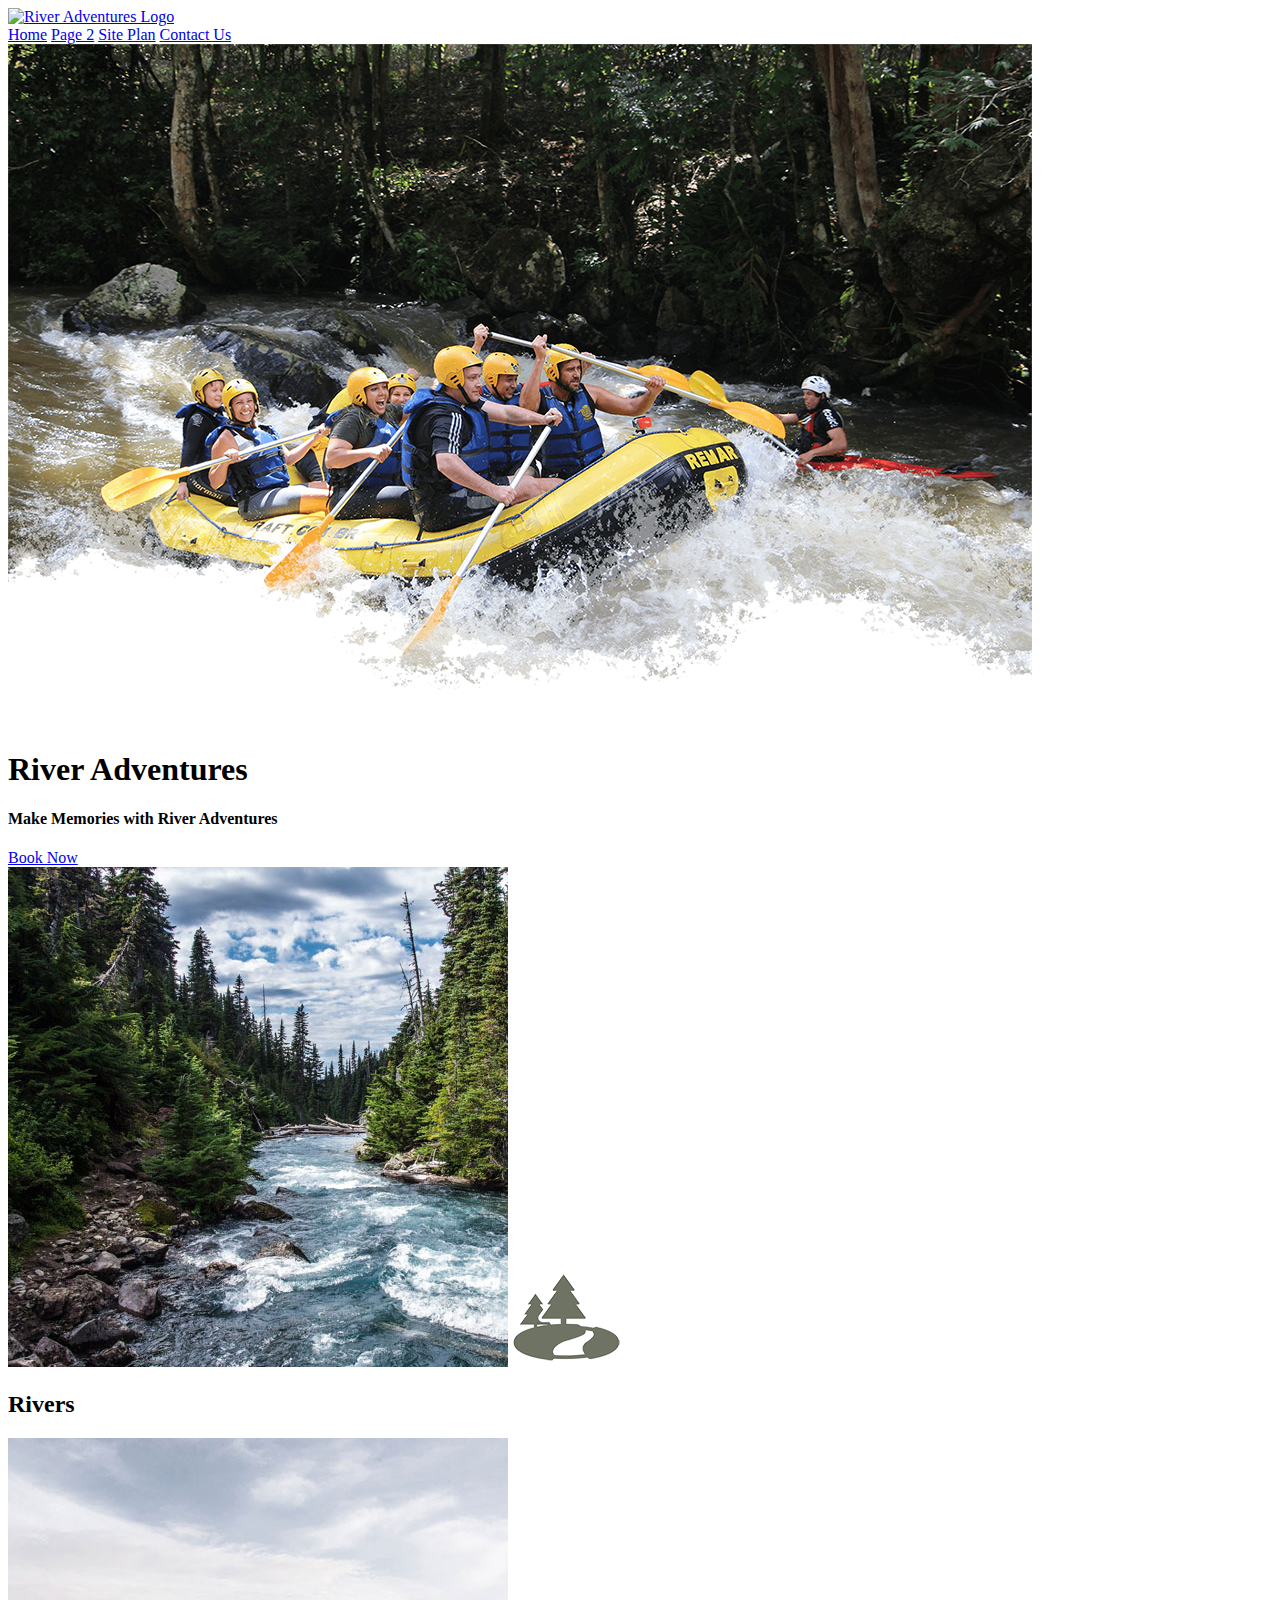
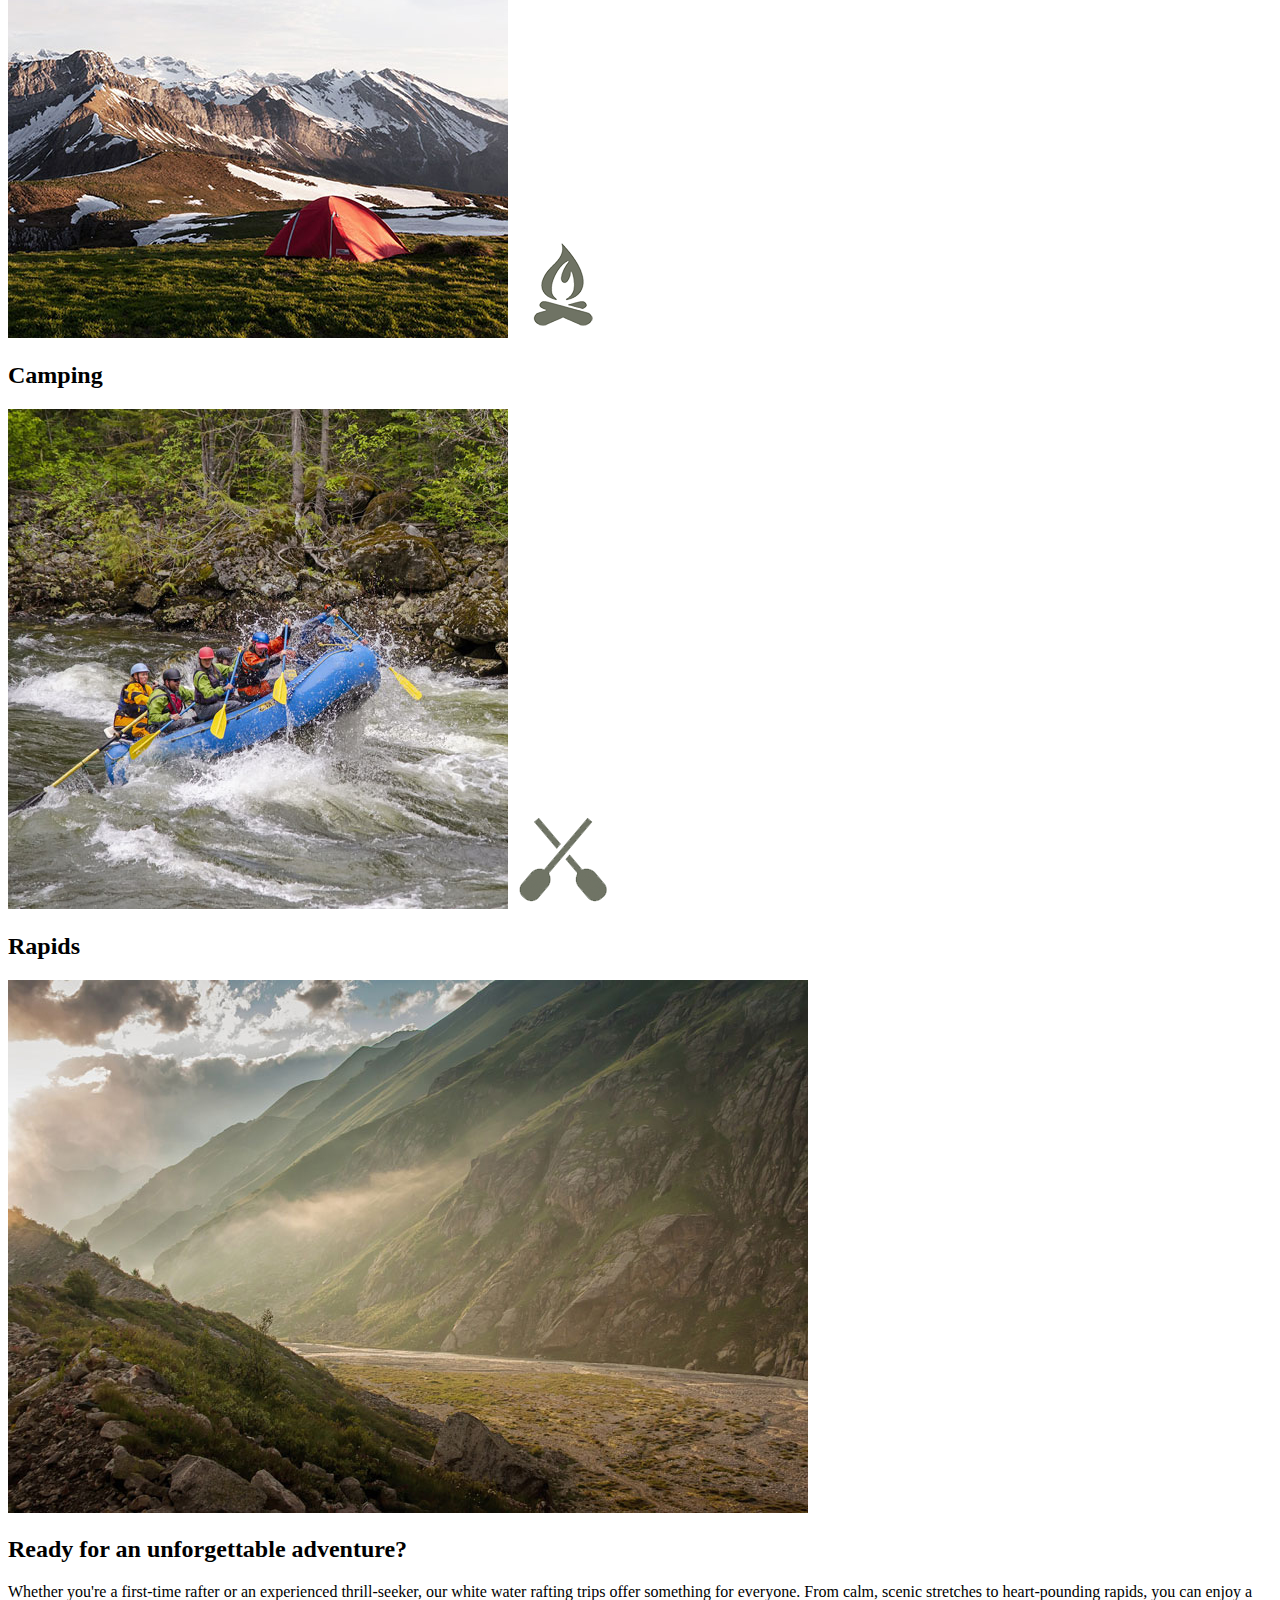
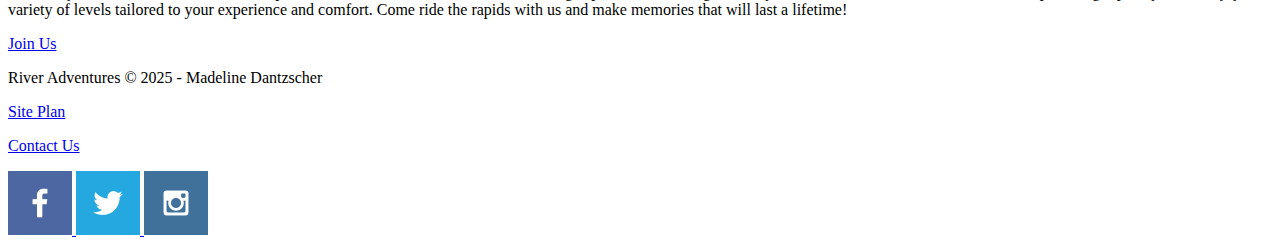
==== wwr/index.html @ b6deb94f "changes to index.html placement" ====
<!DOCTYPE html>
<html lang="en">
<head>
    <meta charset="UTF-8">
    <meta name="viewport" content="width=device-width, initial-scale=1.0">
    <title>River Adventures</title>
</head>
<body>
    <header>
        <a id="logo_link" href="index.html">
            <img class="logo" src="river/adventure.png" alt="River Adventures Logo">
        </a>
        <nav>
            <a href="index.html">Home</a>
            <a href="#">Page 2</a>
            <a href="site-plan-rafting.html">Site Plan</a>
            <a href="contactus.html">Contact Us</a>
        </nav>
    </header>
    <div id="hero">
        <div id="hero-box">
           <img id="hero-img" src="images/hero.png" alt="People rafting on the river">
        </div>
        <section id="hero-msg">
            <h1 class="hero-title">River Adventures</h1>
            <h4>Make Memories with River Adventures </h4>
            <div class="button-box">
                <a class='book' href="contactus.html">Book Now</a>
            </div>
        </section>
    </div>
    <main class="home-grid">
        <section class="rivers-card">
            <img class="card-img" src="images/rivers.jpg" alt="river in forest">
            <img class="icon" src="images/river_icon.png" alt="river icon">
            <h2>Rivers</h2>
        </section>
        <section class="camping-card">
            <img class="card-img" src="images/camping.jpg" alt="tent in mountains">
            <img class="icon" src="images/fire_icon.png" alt="fire icon">
            <h2>Camping</h2>
        </section>
        <section class="rapids-card">
            <img class="card-img" src="images/rapids.jpg" alt="rafting boat">
            <img class="icon" src="images/oars.png" alt="oars icon">
            <h2>Rapids</h2>
        </section>
        <img class="Adventure" src="images/mountains.jpg" alt="Misty mountains">
        <section class="msg">
            <h2>Ready for an unforgettable adventure?</h2>
        <p>Whether you're a first-time rafter or an experienced thrill-seeker, our white water rafting trips offer something for everyone. From calm, scenic stretches to heart-pounding rapids, you can enjoy a variety of levels tailored to your experience and comfort. Come ride the rapids with us and make memories that will last a lifetime! </p>
        <a class='join' href="rivers.html">Join Us</a>
    </section>
    </main>
    <footer>
        <p>River Adventures &copy; 2025 - Madeline Dantzscher</p>
        <p><a href="site-plan-rafting.html">Site Plan</a></p>
        <p><a href="contactus.html">Contact Us</a></p>
        <div class="social">
            <a href="https://facebook.com">
                <img src="images/facebook.png" alt="fb icon">
            </a>
            <a href="https://twitter.com">
                <img src="images/twitter.png" alt="twitter icon">
            </a>
            <a href="https://instagram.com">
                <img src="images/instagram.png" alt="instagram icon">
            </a>
        </div>
    </footer>
</body>
</html>
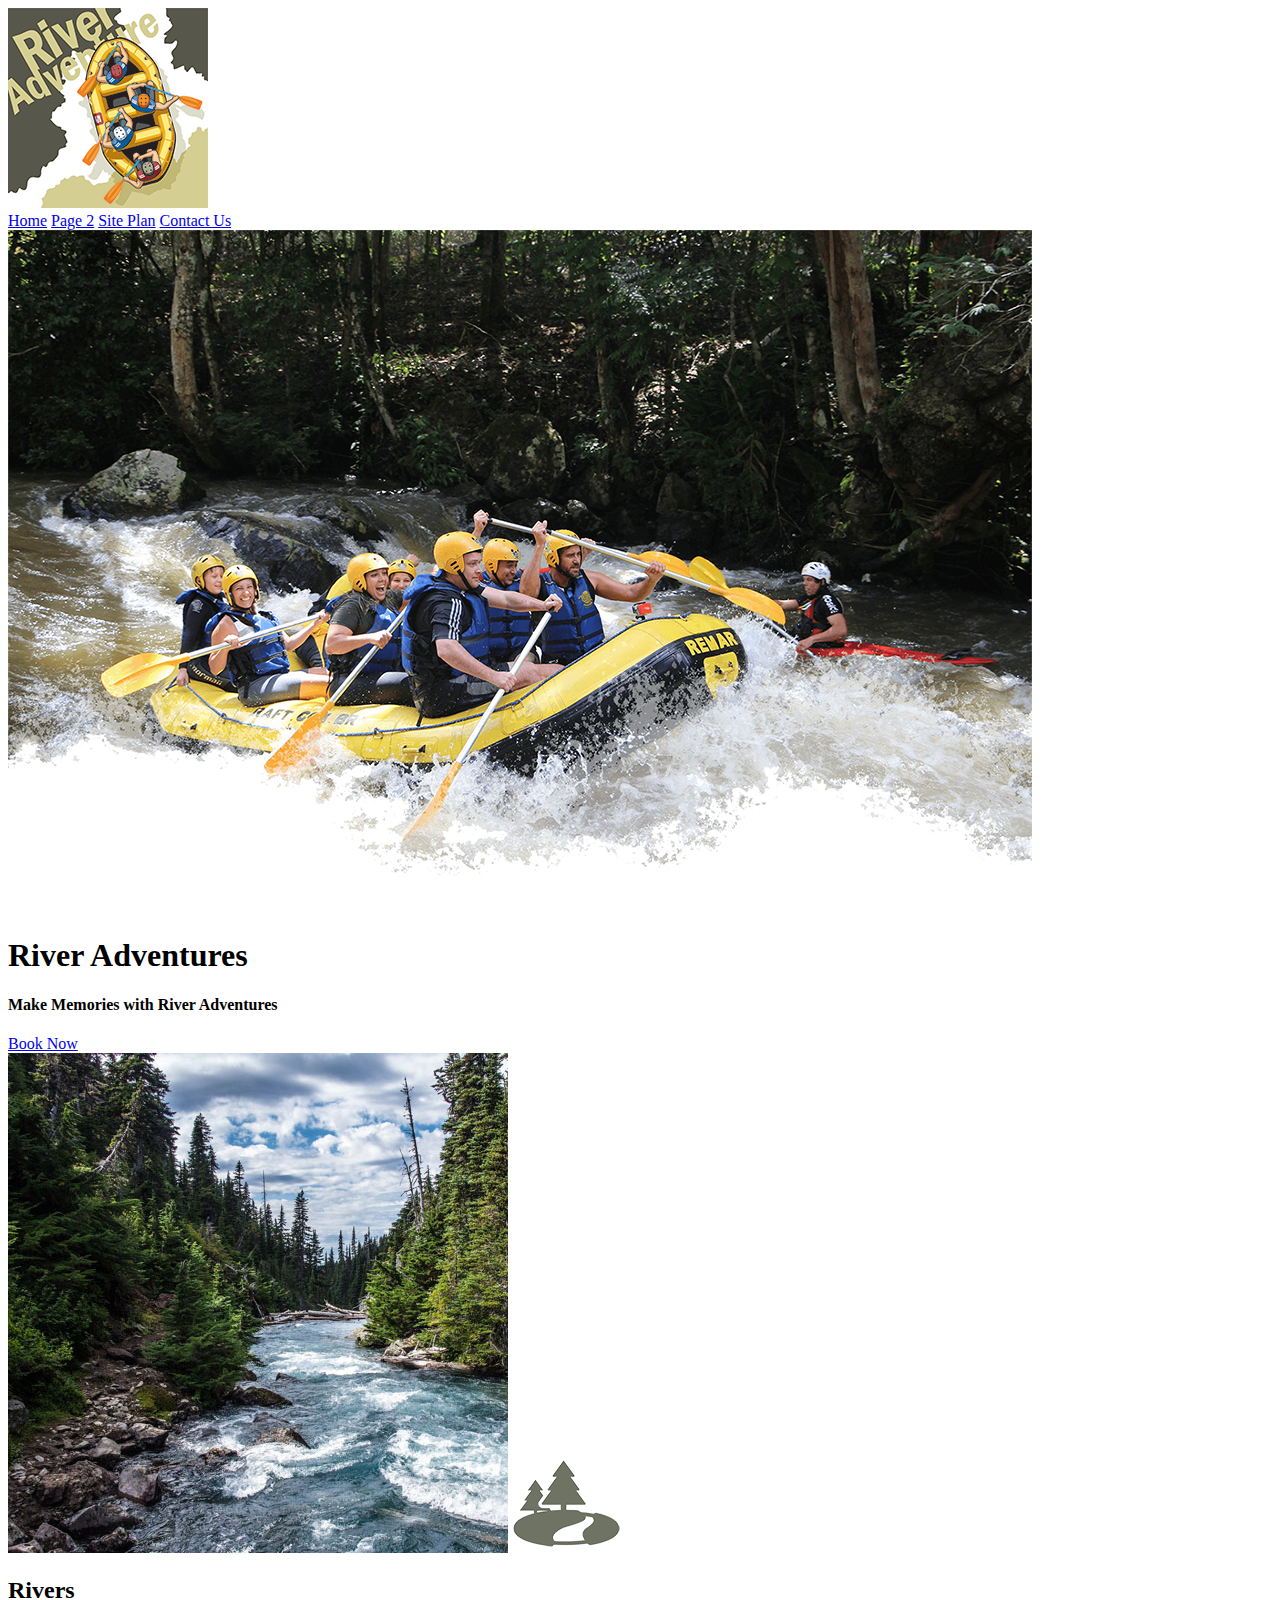
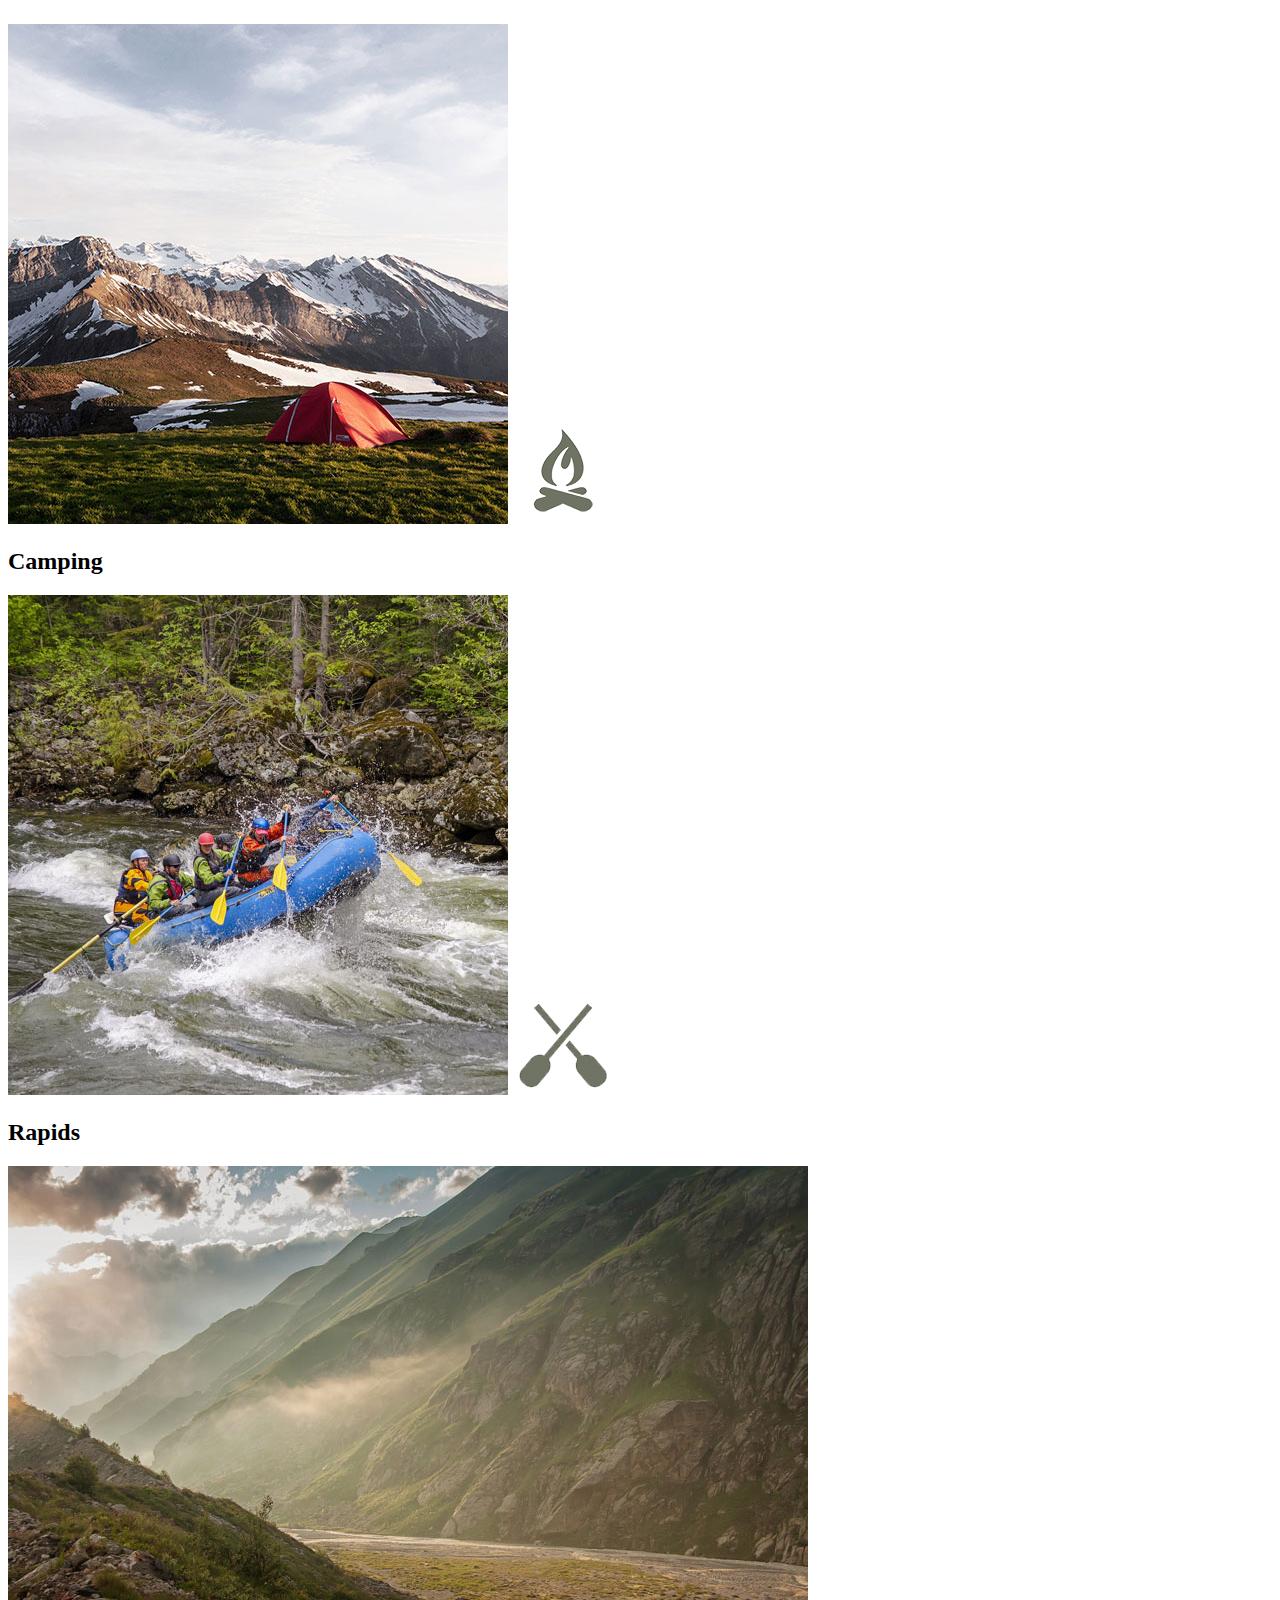
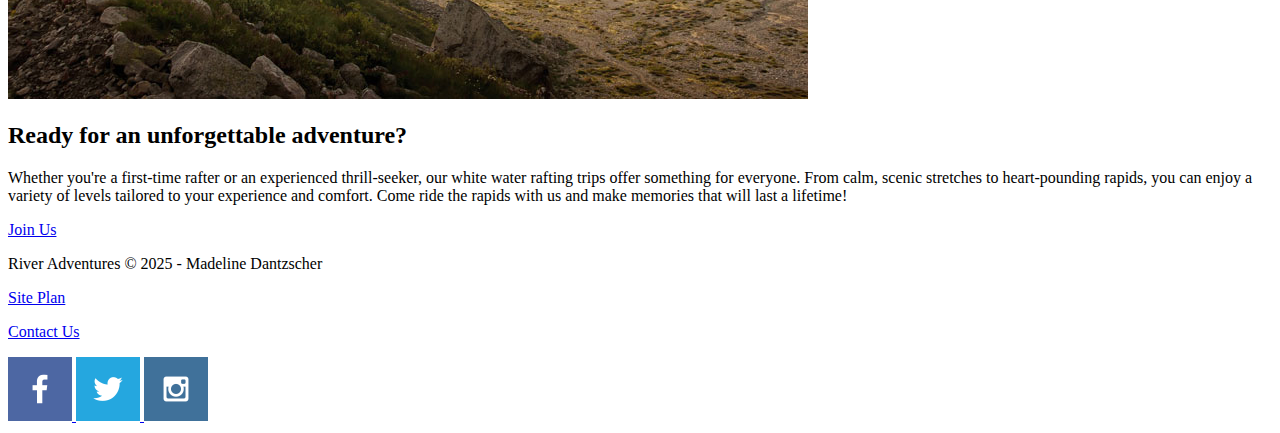
==== commit 54c21951: "change in image name" ====
--- a/wwr/index.html
+++ b/wwr/index.html
@@ -8,7 +8,7 @@
 <body>
     <header>
         <a id="logo_link" href="index.html">
-            <img class="logo" src="river/adventure.png" alt="River Adventures Logo">
+            <img class="logo" src="images/river_adventure.png" alt="River Adventures Logo">
         </a>
         <nav>
             <a href="index.html">Home</a>
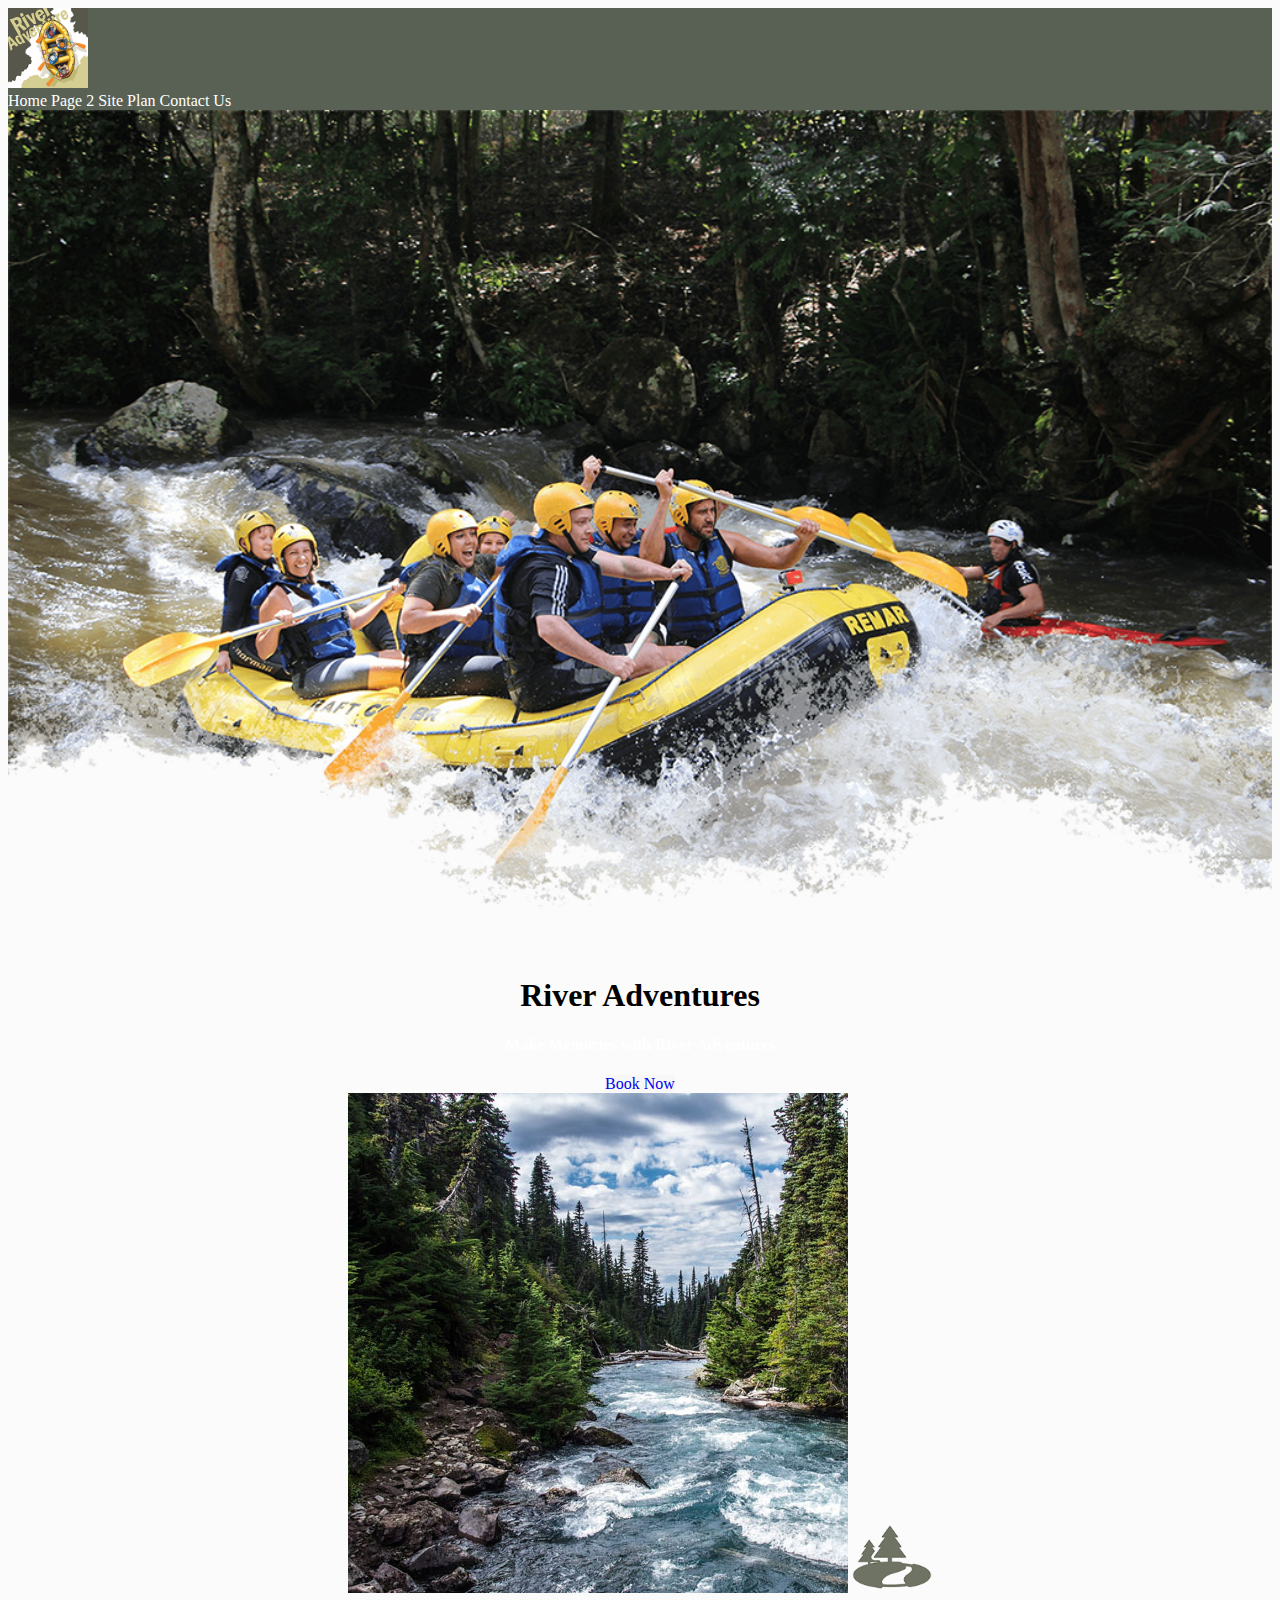
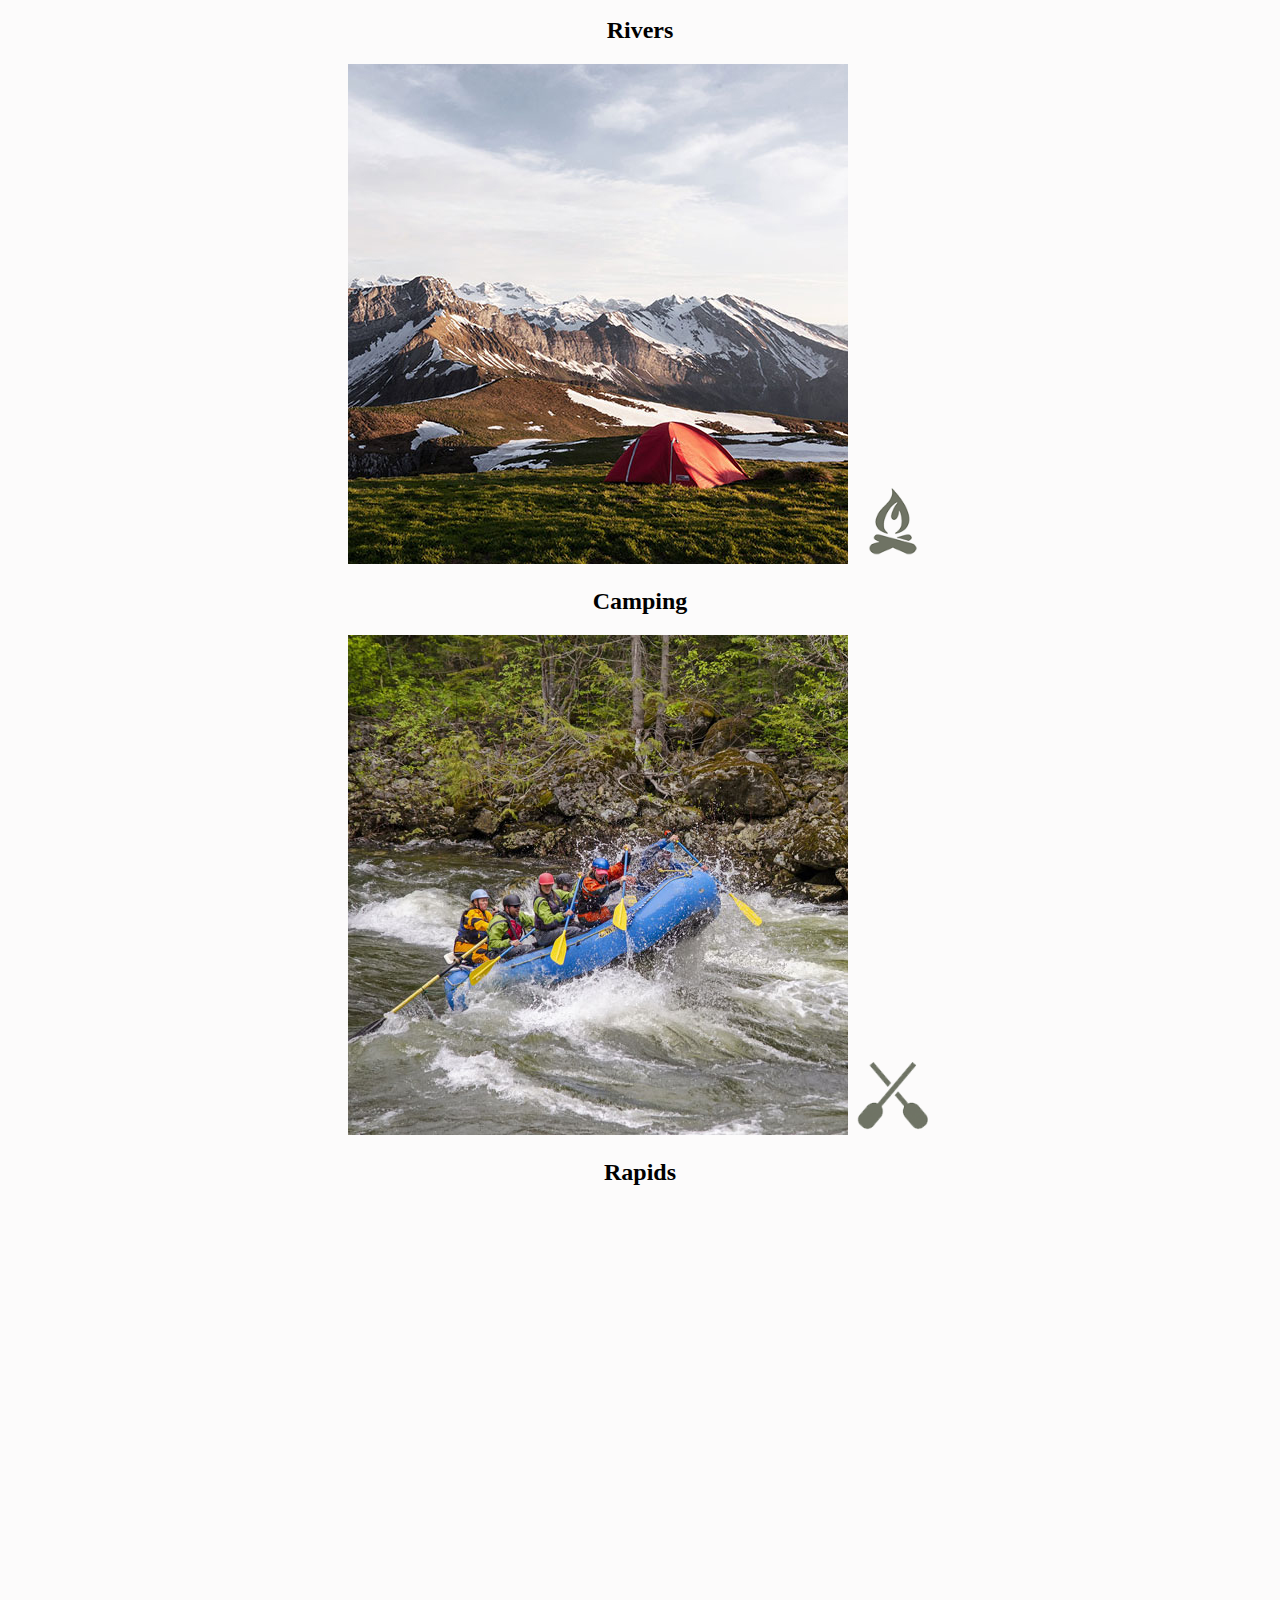
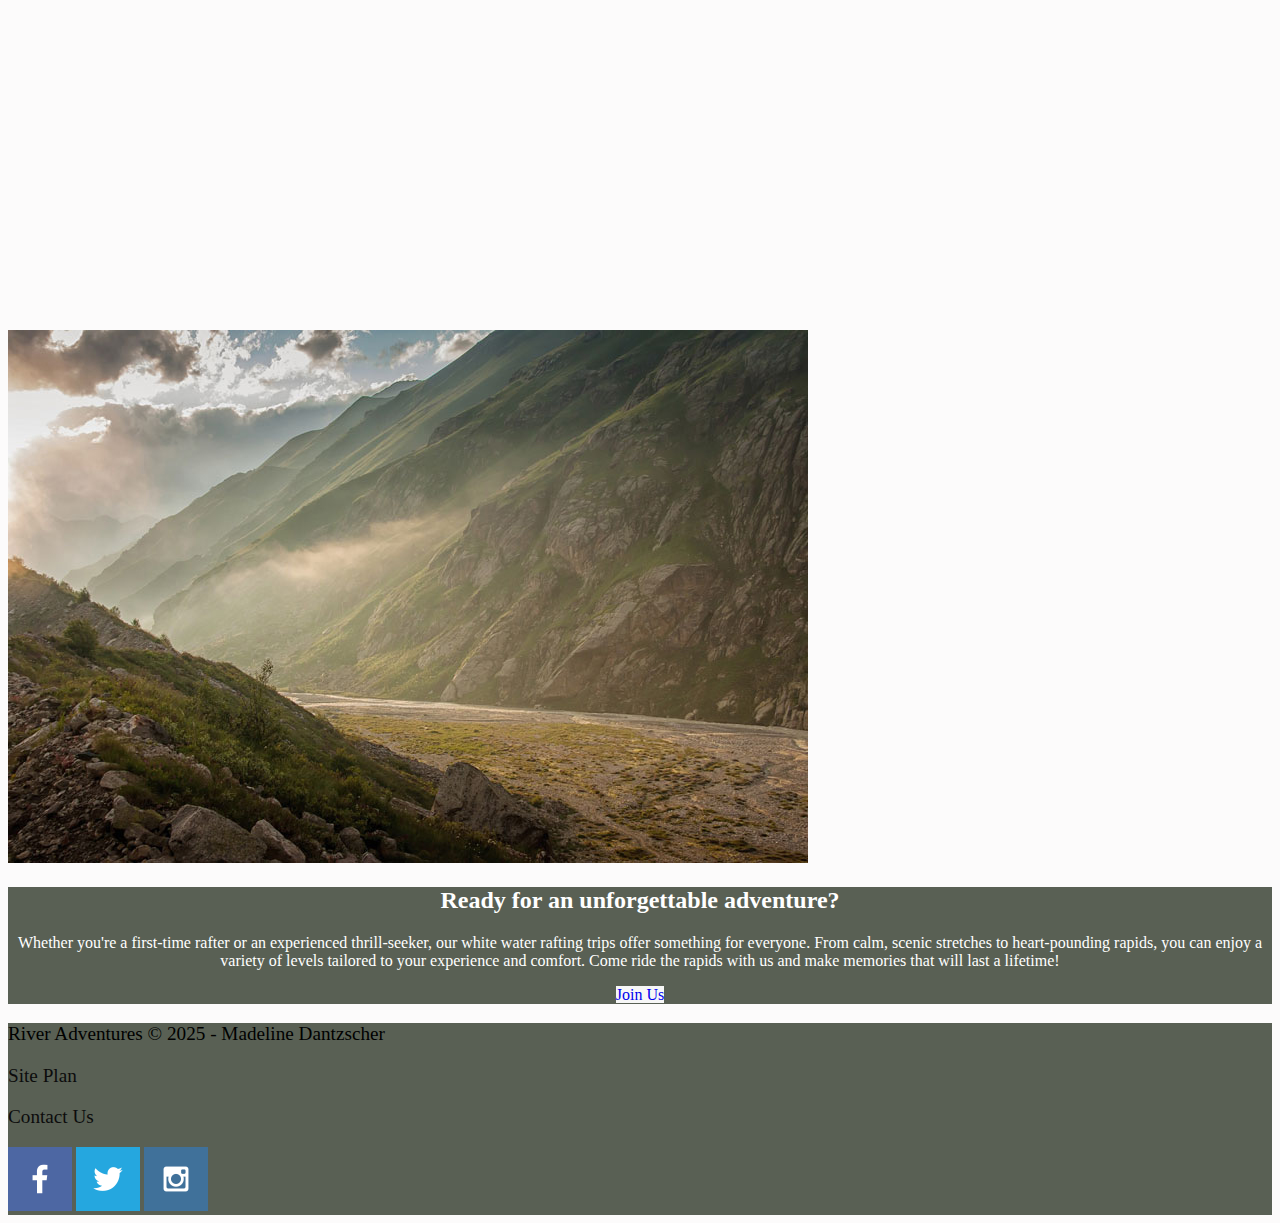
==== commit 7ae94422: "style changes" ====
--- a/wwr/index.html
+++ b/wwr/index.html
@@ -5,7 +5,9 @@
     <meta name="viewport" content="width=device-width, initial-scale=1.0">
     <title>River Adventures</title>
 </head>
+    <link rel="stylesheet" href="styles/style.css">
 <body>
+    <div id="content">
     <header>
         <a id="logo_link" href="index.html">
             <img class="logo" src="images/river_adventure.png" alt="River Adventures Logo">
@@ -45,6 +47,7 @@
             <img class="icon" src="images/oars.png" alt="oars icon">
             <h2>Rapids</h2>
         </section>
+        <div id="background"></div>
         <img class="Adventure" src="images/mountains.jpg" alt="Misty mountains">
         <section class="msg">
             <h2>Ready for an unforgettable adventure?</h2>
@@ -57,16 +60,17 @@
         <p><a href="site-plan-rafting.html">Site Plan</a></p>
         <p><a href="contactus.html">Contact Us</a></p>
         <div class="social">
-            <a href="https://facebook.com">
+            <a href="https://facebook.com" target="_blank">
                 <img src="images/facebook.png" alt="fb icon">
             </a>
-            <a href="https://twitter.com">
+            <a href="https://twitter.com" target="_blank">
                 <img src="images/twitter.png" alt="twitter icon">
             </a>
-            <a href="https://instagram.com">
+            <a href="https://instagram.com" target="_blank">
                 <img src="images/instagram.png" alt="instagram icon">
             </a>
         </div>
     </footer>
+    </div>
 </body>
 </html>--- a/wwr/styles/style.css
+++ b/wwr/styles/style.css
@@ -0,0 +1,85 @@
+div {
+    max-width: 1600px;
+}
+#content {
+    margin: 0 auto;
+}
+nav a {
+    color: white;
+    text-align: center;
+    text-decoration: none;
+}
+#hero-msg {
+    text-align: center;
+}
+#hero-img {
+    width: 100%;
+}
+.button-box {
+    text-align: center;
+}
+main section {
+    text-align: center;
+}
+#background {
+    height: 725px;
+}
+body {
+    background-color: #fcfbfb; 
+}
+header {
+    background-color: rgba(20,30,13, .7);
+}
+nav a:hover {
+    background-color: black;
+    color: white;
+}
+.book, .join {
+    background-color: #f7f7f7;
+    text-decoration: none;
+}
+#background {
+    background-image: url(../images/hero.jpg);
+}
+.msg {
+    background-color: rgba(20,30,13, .7);
+}
+footer {
+    background-color: rgba(20,30,13, .7);
+}
+footer a {
+    color: rgb(12, 12, 12);
+    text-decoration: none;
+}
+footer p {
+    font-size: 1.2em;
+}
+footer p a:hover {
+    text-decoration: underline;
+}
+}
+footer a:hover {
+    color: black;
+}
+.home-title {
+    color: rgb(3, 3, 3);
+}
+h4 {
+    color: white;
+}
+.book:hover, .join:hover {
+    background-color: #050505;
+    color: white;
+}
+.msg h2 {
+    color: white;
+}
+.msg p {
+    color: white;
+}
+.logo {
+    width: 80px;
+}
+.icon {
+    width: 80px
+}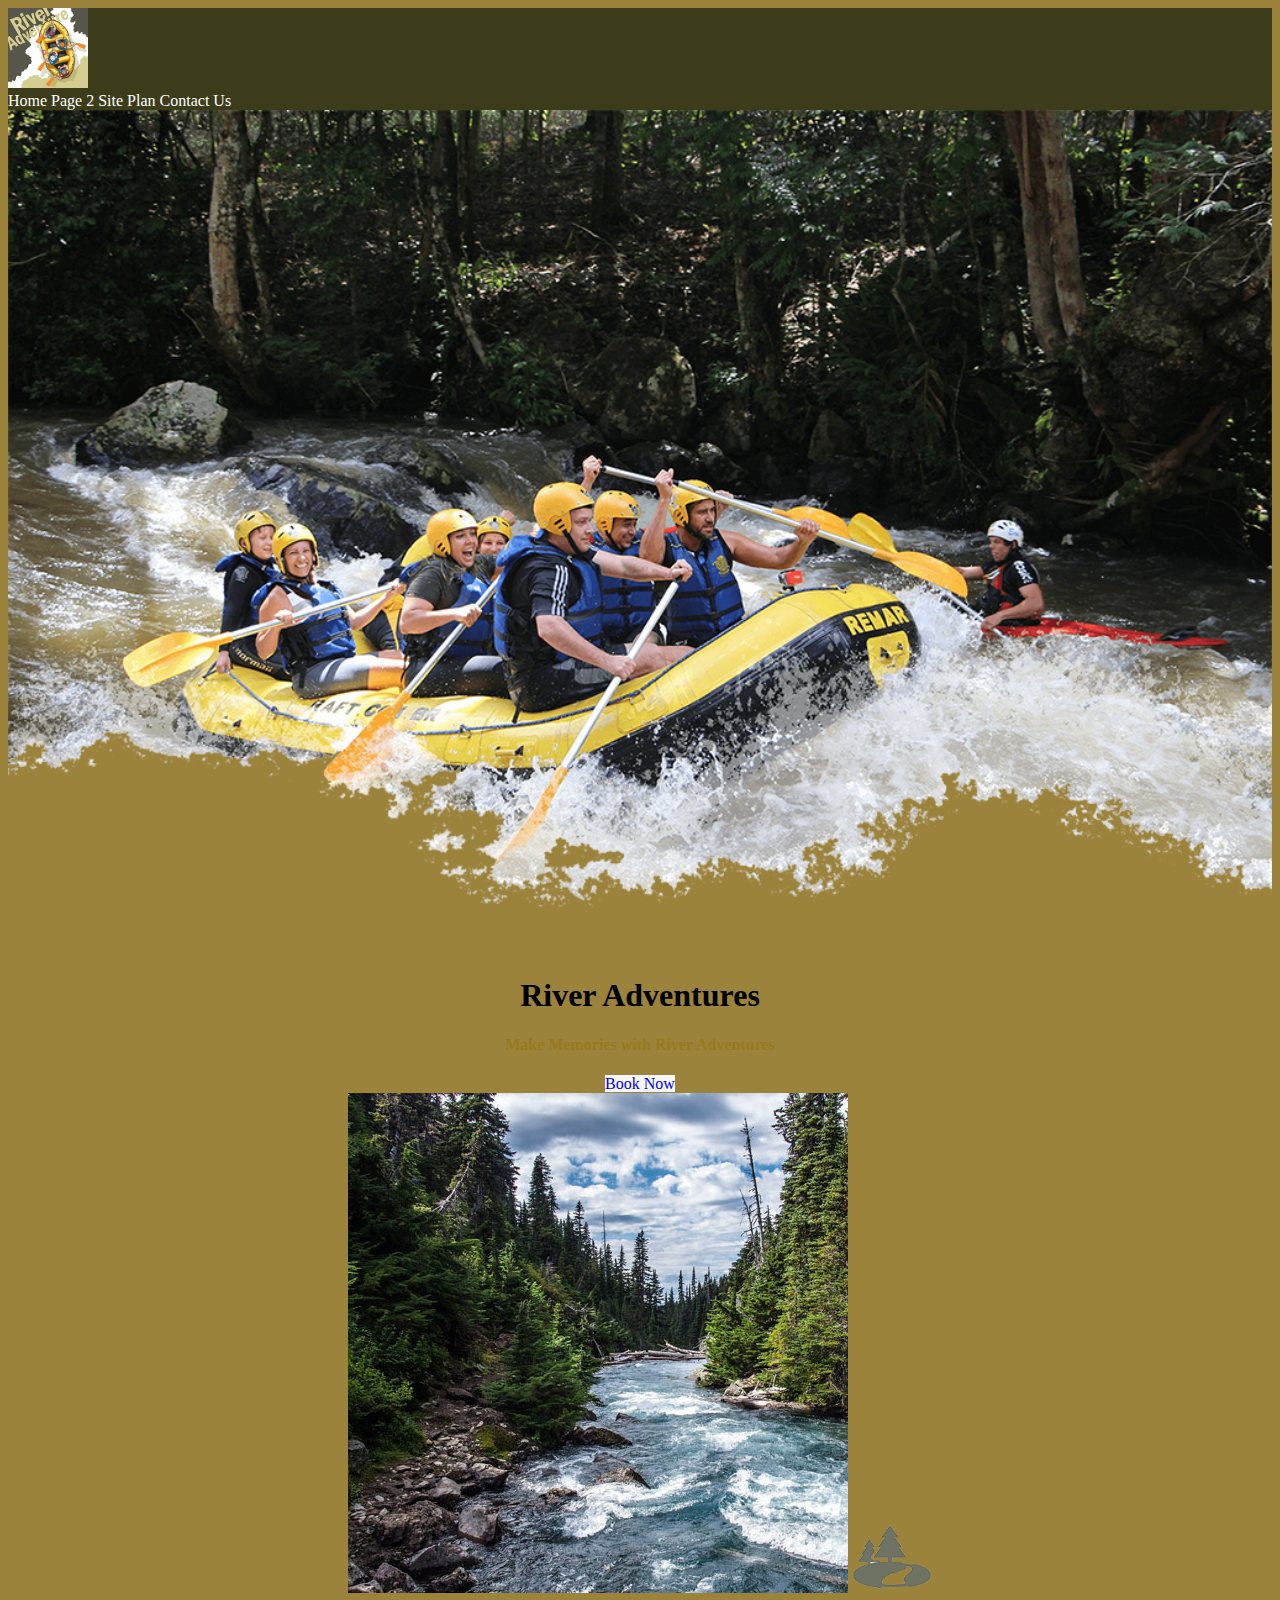
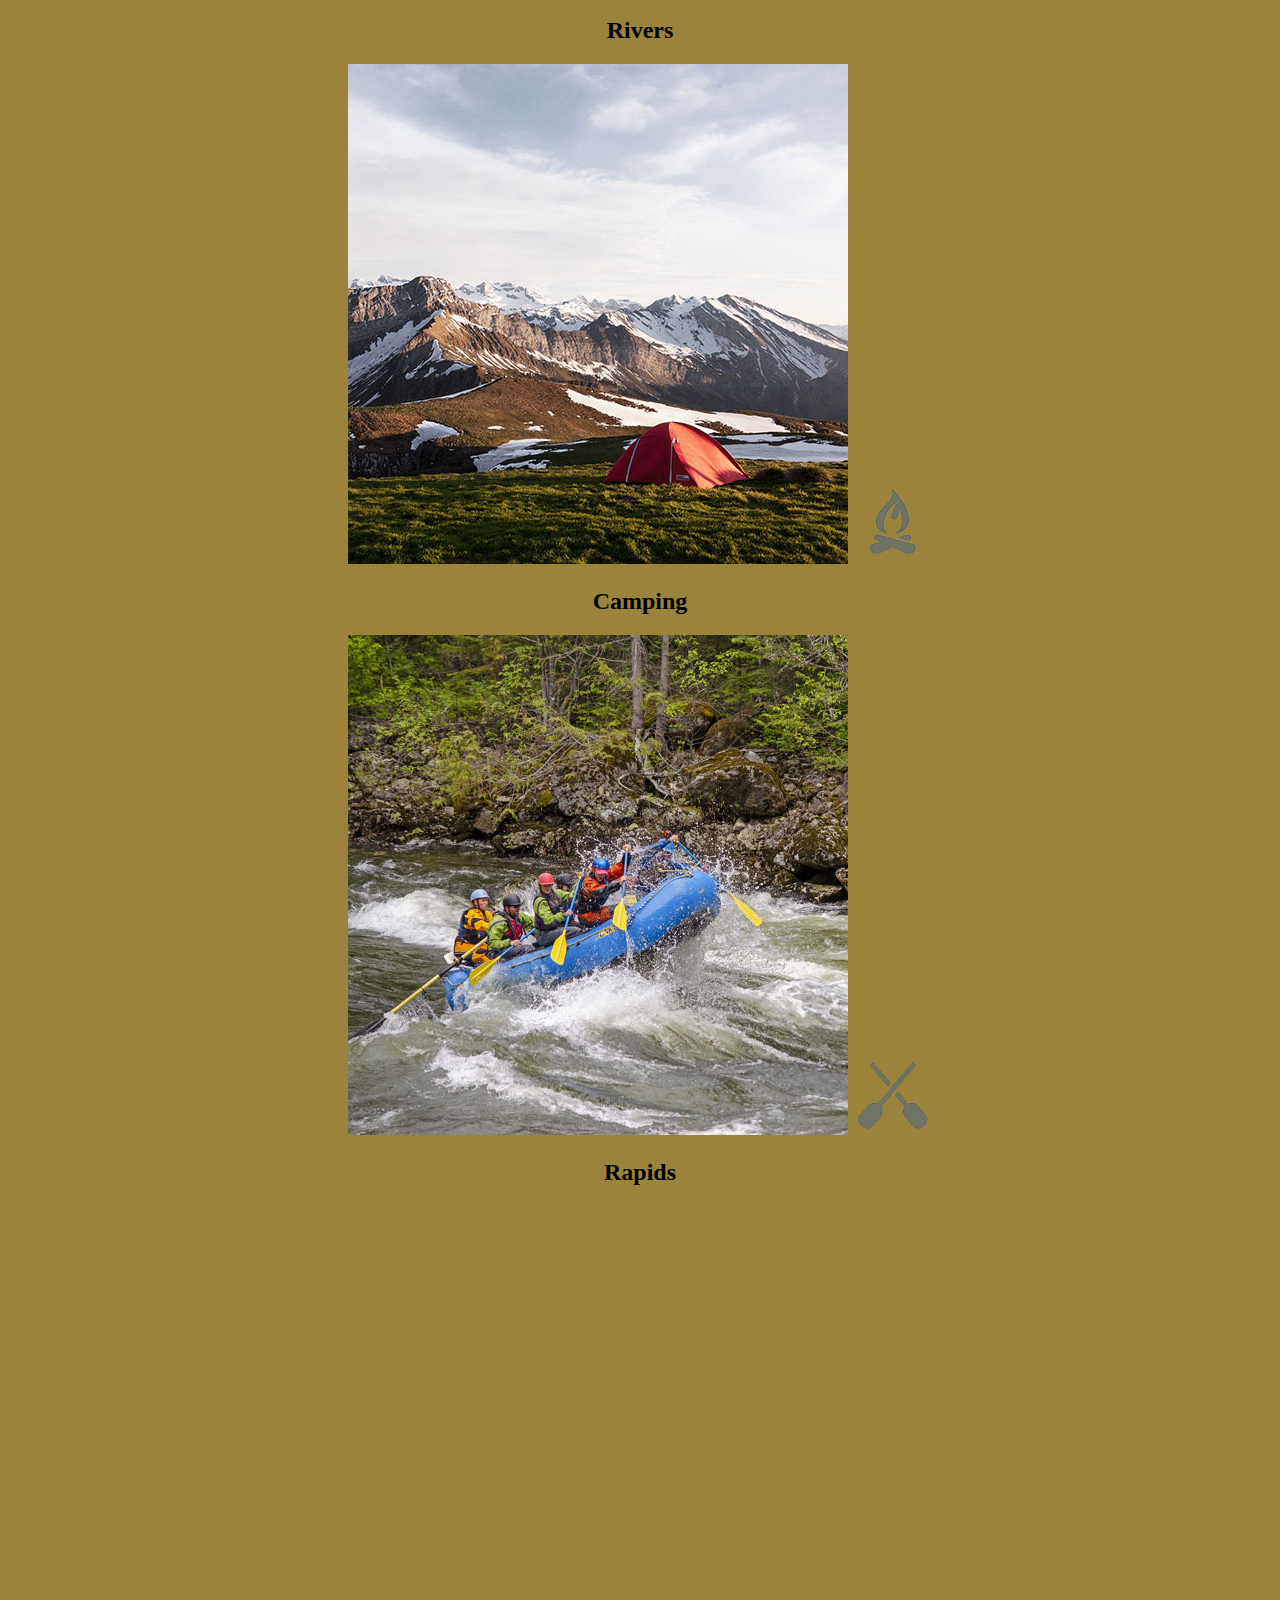
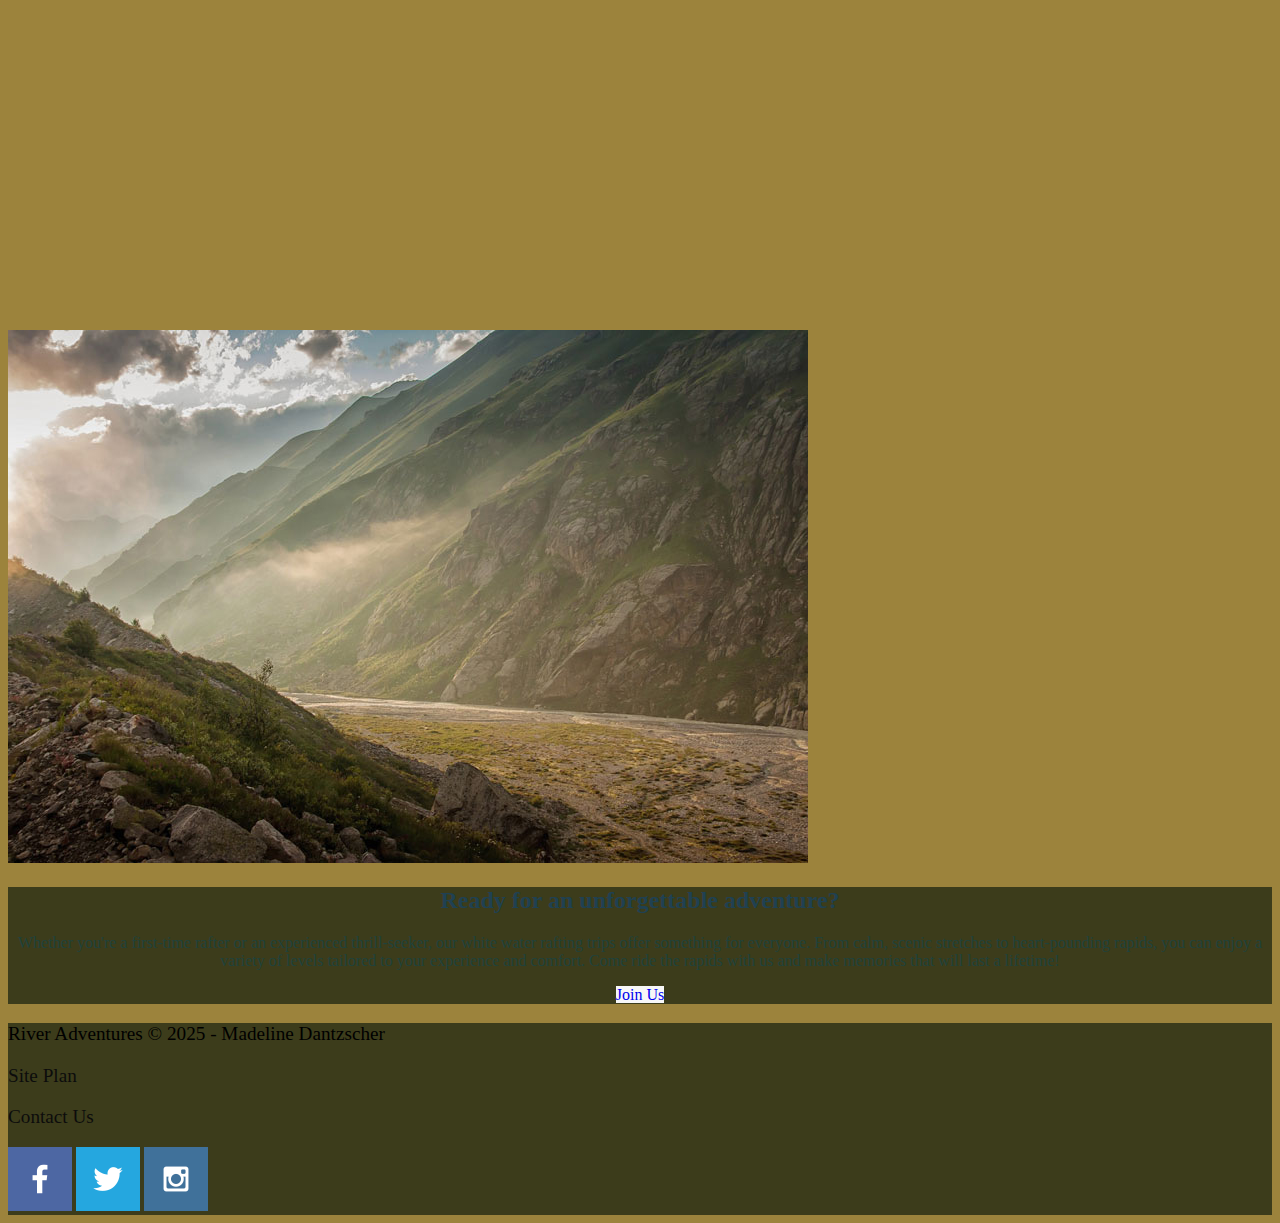
==== commit 7966b1bf: "changes to be committed: modified: wwr/index.html modified: wwr/styles/style.css" ====
--- a/wwr/index.html
+++ b/wwr/index.html
@@ -5,7 +5,7 @@
     <meta name="viewport" content="width=device-width, initial-scale=1.0">
     <title>River Adventures</title>
 </head>
-    <link rel="stylesheet" href="styles/style.css">
+<link rel="stylesheet" href="styles/style.css">
 <body>
     <div id="content">
     <header>
--- a/wwr/styles/style.css
+++ b/wwr/styles/style.css
@@ -25,7 +25,7 @@
     height: 725px;
 }
 body {
-    background-color: #fcfbfb; 
+    background-color: #9c833c; 
 }
 header {
     background-color: rgba(20,30,13, .7);
@@ -65,17 +65,17 @@
     color: rgb(3, 3, 3);
 }
 h4 {
-    color: white;
+    color: rgb(149, 122, 30);
 }
 .book:hover, .join:hover {
     background-color: #050505;
     color: white;
 }
 .msg h2 {
-    color: white;
+    color: rgb(32, 65, 82);
 }
 .msg p {
-    color: white;
+    color: rgb(32, 66, 59);
 }
 .logo {
     width: 80px;
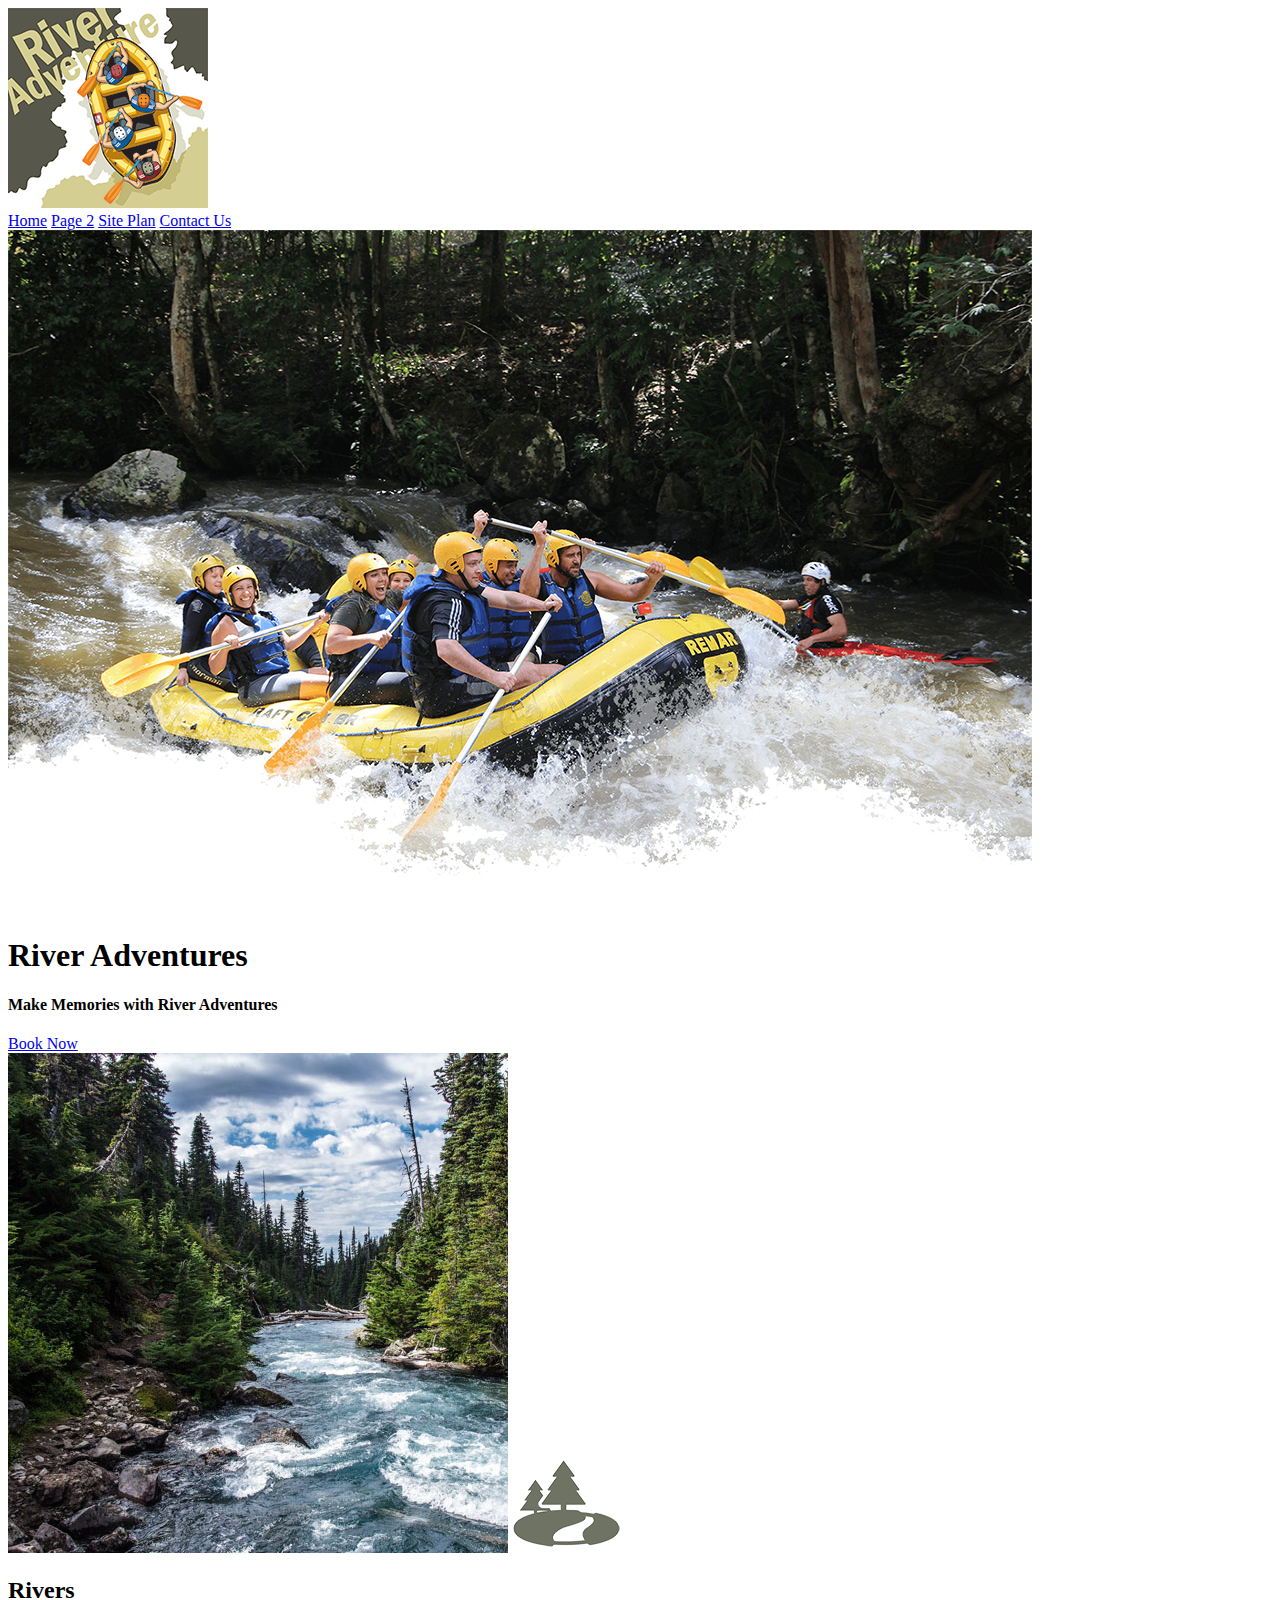
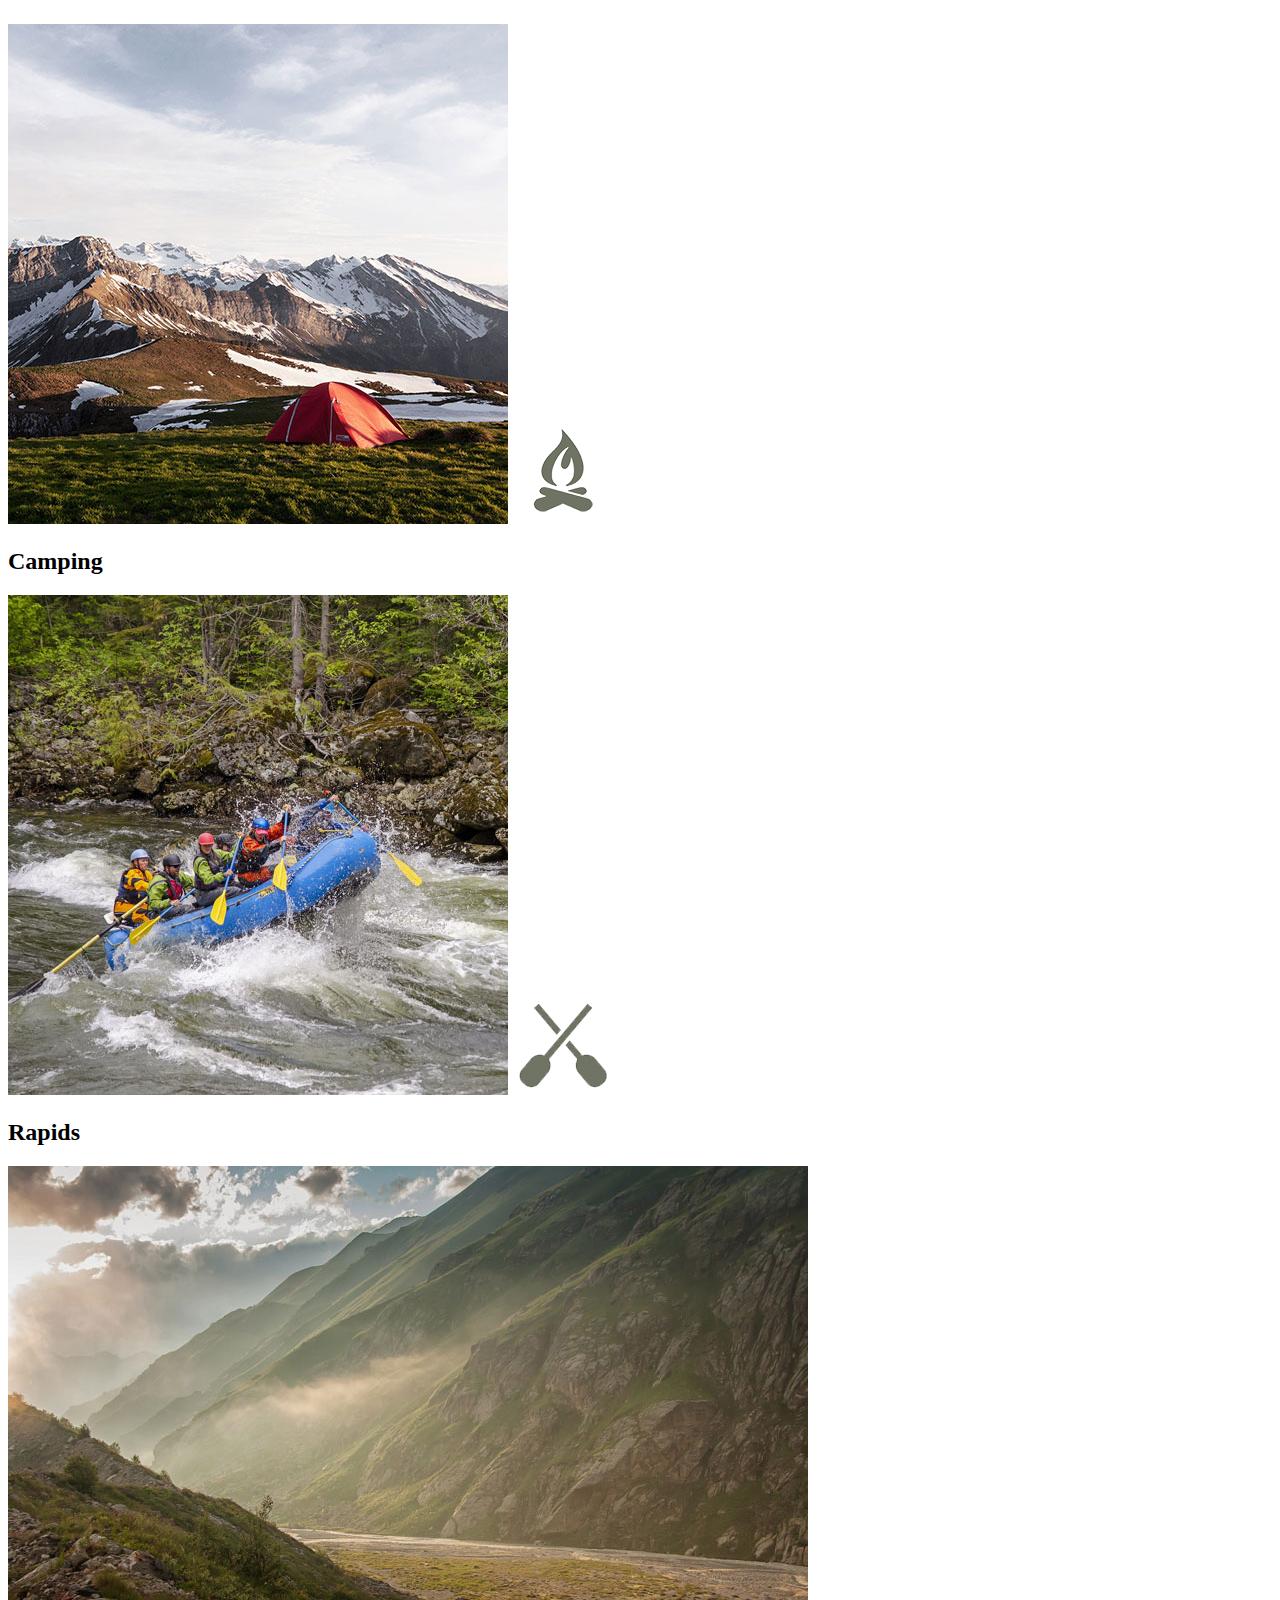
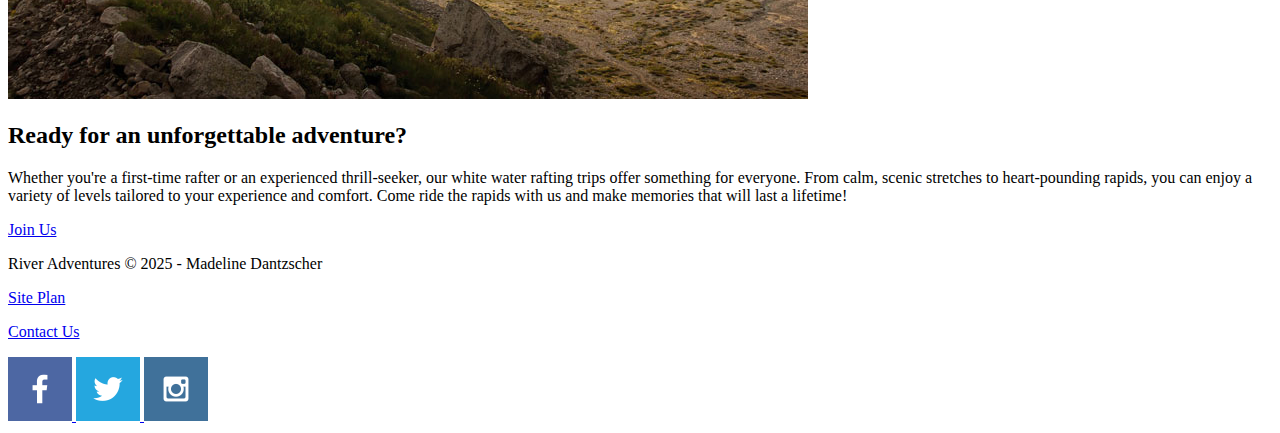
==== commit 41a9154e: "commit these changes" ====
--- a/wwr/index.html
+++ b/wwr/index.html
@@ -4,8 +4,8 @@
     <meta charset="UTF-8">
     <meta name="viewport" content="width=device-width, initial-scale=1.0">
     <title>River Adventures</title>
+    <link rel="stylesheet" href="style.css">
 </head>
-<link rel="stylesheet" href="styles/style.css">
 <body>
     <div id="content">
     <header>
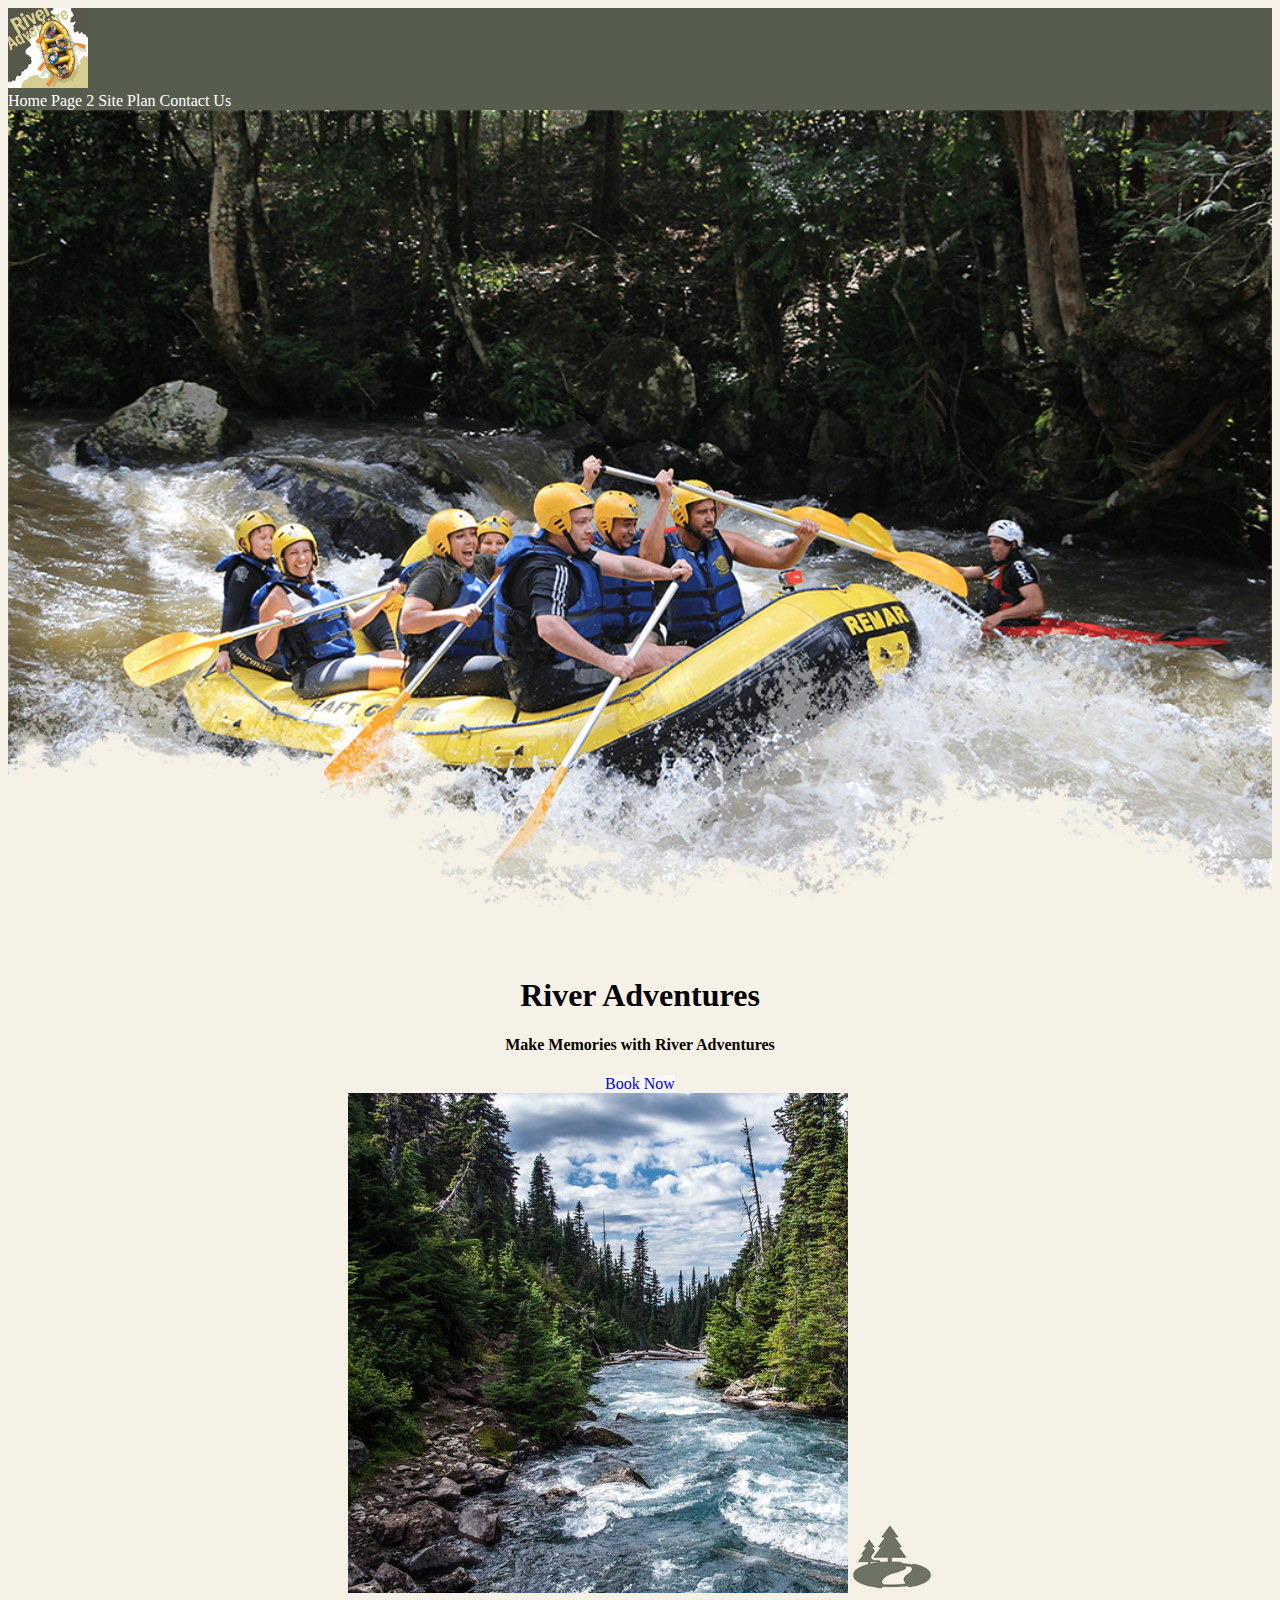
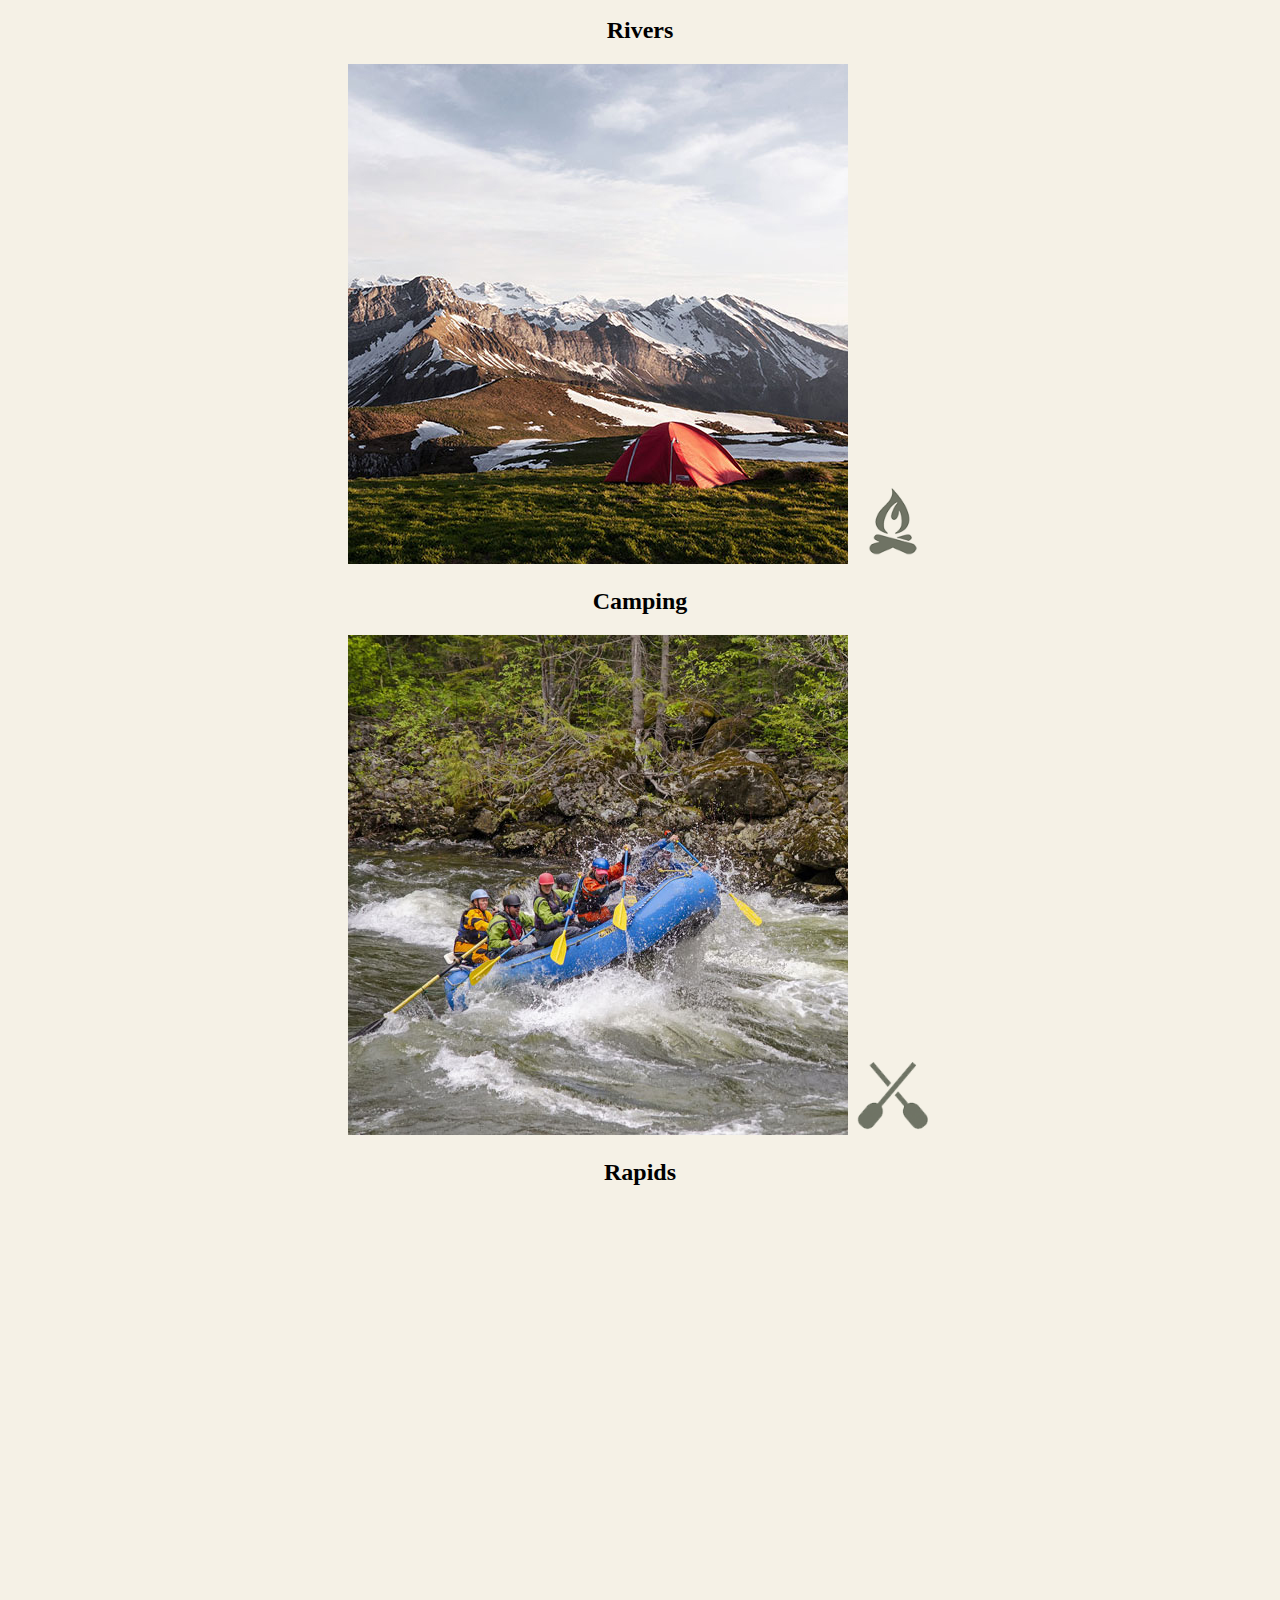
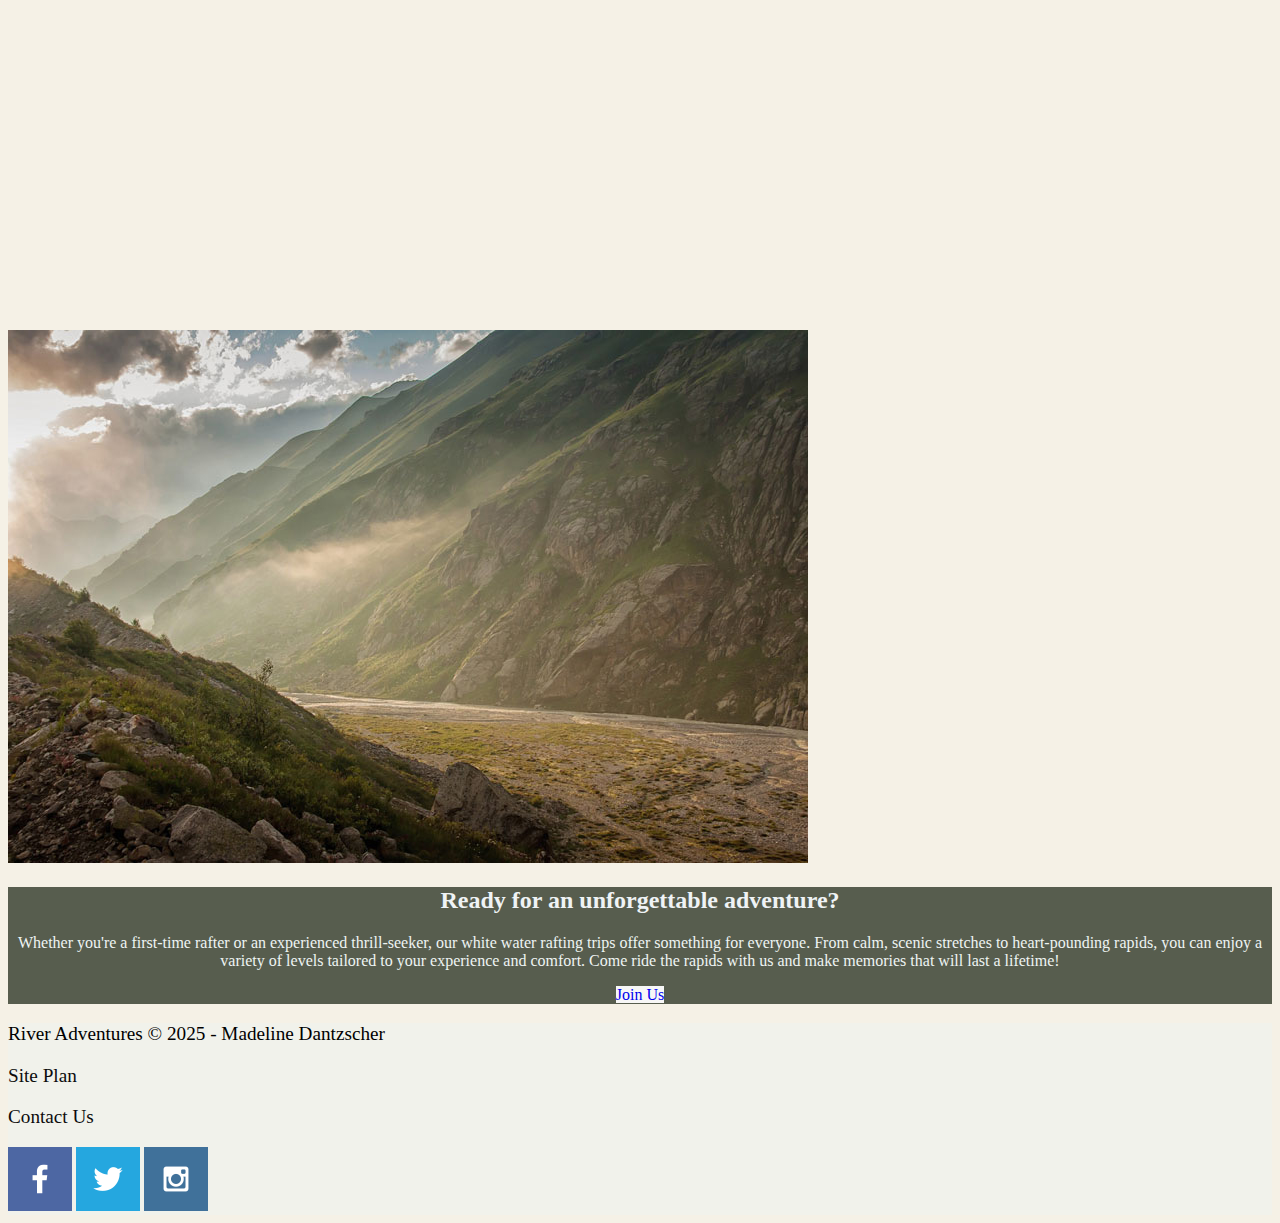
==== commit 5f6cd5fe: "go ahead and commit" ====
--- a/wwr/index.html
+++ b/wwr/index.html
@@ -4,7 +4,7 @@
     <meta charset="UTF-8">
     <meta name="viewport" content="width=device-width, initial-scale=1.0">
     <title>River Adventures</title>
-    <link rel="stylesheet" href="style.css">
+    <link rel="stylesheet" href="styles/style.css">
 </head>
 <body>
     <div id="content">
--- a/wwr/styles/style.css
+++ b/wwr/styles/style.css
@@ -0,0 +1,85 @@
+div {
+    max-width: 1600px;
+}
+#content {
+    margin: 0 auto;
+}
+nav a {
+    color: white;
+    text-align: center;
+    text-decoration: none;
+}
+#hero-msg {
+    text-align: center;
+}
+#hero-img {
+    width: 100%;
+}
+.button-box {
+    text-align: center;
+}
+main section {
+    text-align: center;
+}
+#background {
+    height: 725px;
+}
+body {
+    background-color: #f5f1e6; 
+}
+header {
+    background-color: rgba(20,30,13, .7);
+}
+nav a:hover {
+    background-color: black;
+    color: white;
+}
+.book, .join {
+    background-color: #f7f7f7;
+    text-decoration: none;
+}
+#background {
+    height: 725px;
+}
+.msg {
+    background-color: rgba(20,30,13, .7);
+}
+footer {
+    background-color: rgba(239, 242, 237, 0.7);
+}
+footer a {
+    color: rgb(12, 12, 12);
+    text-decoration: none;
+}
+footer p {
+    font-size: 1.2em;
+}
+footer p a:hover {
+    text-decoration: underline;
+}
+}
+footer a:hover {
+    color: black;
+}
+.home-title {
+    color: rgb(3, 3, 3);
+}
+h4 {
+    color: rgb(6, 4, 0);
+}
+.book:hover, .join:hover {
+    background-color: #050505;
+    color: white;
+}
+.msg h2 {
+    color: rgb(239, 243, 245);
+}
+.msg p {
+    color: rgb(238, 244, 243);
+}
+.logo {
+    width: 80px;
+}
+.icon {
+    width: 80px
+}